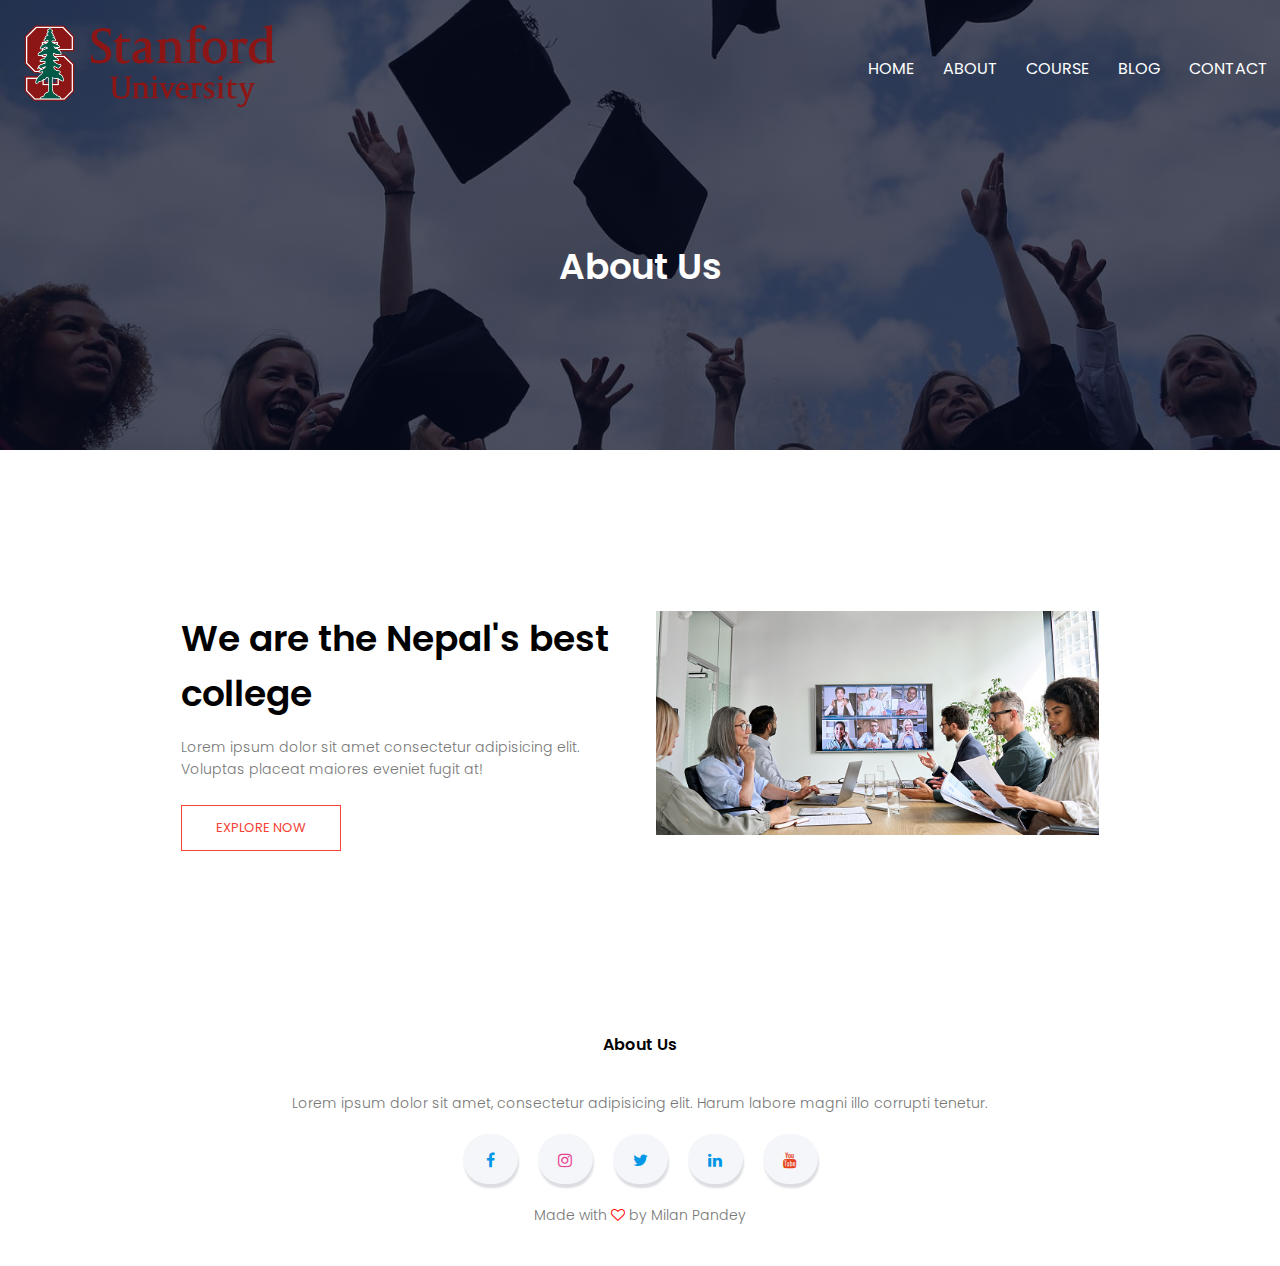
==== about.html @ 9acb29ad "Add files via upload" ====
<!DOCTYPE html>
<html lang="en">
<head>
    <meta charset="UTF-8">
    <meta http-equiv="X-UA-Compatible" content="IE=edge">
    <meta name="viewport" content="width=device-width, initial-scale=1.0">
    <title>Our University</title>
    <link rel="stylesheet" href="style.css">
    <link rel="preconnect" href="https://fonts.googleapis.com">
<link rel="preconnect" href="https://fonts.gstatic.com" crossorigin>
<link href="https://fonts.googleapis.com/css2?family=Poppins:wght@100;200;300;400;600;700&display=swap" rel="stylesheet">
<link rel="stylesheet" href="https://stackpath.bootstrapcdn.com/font-awesome/4.7.0/css/font-awesome.min.css">
</head>
<body>
    <section class="sub-header">
        <nav>
            <a href="index.html"><img src="image/collegelogo.png"  alt=""></a>
            <div class="nav-links" id="navlinks">
                <i class="fa fa-times" onclick="hidemenu()"></i>
                <ul>
                    <li><a href="">HOME</a></li>
                    <li><a href="about.html" target="_blank">ABOUT</a></li>
                    <li><a href="">COURSE</a></li>
                    <li><a href="">BLOG</a></li>
                    <li><a href="">CONTACT</a></li>
                </ul>
            </div>
            <i class="fa fa-bars" onclick="showmenu()"></i>
        </nav>
        <h1>About Us</h1> 
    </section>

    <!---------about us content------------>
    <section class="about-us">

        <div class="row">
            <div class="about-col">
             <h1>We are the Nepal's best college</h1>   
             <p>Lorem ipsum dolor sit amet consectetur adipisicing elit. Voluptas placeat maiores eveniet fugit at!</p>
                <a href="" class="hero-btn red-btn">EXPLORE NOW</a>
                
                
            </div>
            <div class="about-col">
                <img src="image/aboutuss.jpg" alt="">
            </div>
        </div>

    </section>





        <!-------Footer-->
         
        <section class="footer">
            <h4>About Us</h4>
            <p>Lorem ipsum dolor sit amet, consectetur adipisicing elit. Harum labore magni illo corrupti tenetur.</p>

            <div class="icons">
                <a href="https://www.facebook.com/profile.php?id=100042295680045" target="_blank">
                <i class="fa fa-facebook"></i>
            </a>
                <a href="https://www.instagram.com/iammilan__07/" target="_blank">
                    <i class="fa fa-instagram"></i>
                </a>
                <a href="https://twitter.com/iammilan_07" target="_blank">
                <i class="fa fa-twitter"></i> </a>
                <a href="https://www.linkedin.com/in/milan-pandey-606062179/" target="_blank">
                <i class="fa fa-linkedin"></i> </a>
                <a href="https://www.youtube.com/channel/UC5FPRJilZwSeh-ddPP-V-uA/" target="_blank">
                    <i class="fa fa-youtube"></i> </a>
            </div>
            <p>Made with <i class="fa fa-heart-o"></i> by Milan Pandey</p>
        </section>







    
    <!--------------Javascript for Side Menu-->
    <script>
        var navlinks = document.getElementById("navlinks");
        function showmenu(){
            navlinks.style.right = "0";
        }
        function hidemenu(){
            navlinks.style.right = "-200px";
        }
    </script>

</body>
</html>
---- style.css ----
*{
    margin: 0;
    padding: 0;
    font-family: 'Poppins', sans-serif;
}
.header{
    min-height: 100vh;
    width: 100%;
    background-image: linear-gradient(rgba(4,9,30,0.7),rgba(4,9,30,0.7)),url(image/banner.jpg);
    background-position: center;
    background-size: cover;
    position: relative;
    
}
nav{
    display: flex;
    padding: 2%, 6%;
    justify-content: space-between;
    align-items: center;
}
nav img{
    width: 300px;

}
.nav-links{
    flex: 1;
    text-align: right;
}
.nav-links ul li{
    list-style: none;
    display: inline-block;
    padding: 8px 12px;
    position: relative;
}
.nav-links ul li a{
    color: white;
    text-decoration: none;
    
}
.nav-links ul li::after{
    content:'' ;
    width: 0%;
    height: 2px;
    background: #f44336;
    display: block;
    margin: auto;
    transition: 0.5s;
}
.nav-links ul li:hover::after{
    width: 100%;
}
.text-box{
    width: 90%;
    color: white;
    position: absolute;
    top: 50%;
    left: 50%;
    transform: translate(-50%,-50%);
    text-align: center;
}
.text-box h1{
    font-size: 62px;
}
.text-box p{
    margin: 10px 0 40px;
    font-size: 14px;
    color: white;
}
.hero-btn{
    display: inline-block;
    text-decoration: none;
    color: white;
    border: 1px solid white;
    padding: 12px 34px;
    font-size: 13px;
    background: transparent;
    position: relative;
    cursor: pointer;
}
.hero-btn:hover{
    border: 1px solid orangered;
    background: orangered;
    transition: 1s;
}
nav .fa{
    display: none;
}
@media(max-width: 700px){
    .text-box h1{
        font-size: 20px;
    }
    .nav-links ul li{
        display: block;
    }
    .nav-links{
        position: absolute;
        background: orangered;
        height: 100vh;
        width: 200px;
        top: 0;
        right: -200px;
        text-align: left;
        z-index: 2;
        transition: 1s;
    }
    nav .fa{
        display: block;
        color: white;
        margin: 10px;
        font-size: 22px;
        cursor: pointer;
    }
    .nav-links ul{
        padding: 30px;
    }
    .row{
        flex-direction: column;;
    }
}

/*--- course--*/
.course{
    width: 80%;
    margin: auto;
    text-align: center;
    padding: 100px;
}
h1{
    font-size: 36px;
    font-weight: 600;
}
p{
    color: #777;
    font-size: 14px;
    font-weight: 300;
    line-height: 22px;
    padding: 10px;
}

.row{
    margin: 5%;
    display: flex;
    justify-content: space-between;
}
.course-col{
    flex-basis: 31%;
    background: rgba(255, 0, 0, 0.075);
    border-radius: 10px;
    margin-bottom: 5%;
    padding: 20px 12px;
    box-sizing: border-box;
    transition: 00.5s;
}
h3{
    text-align: center;
    font-weight: 600;
    margin: 10px 0;
}
.course-col:hover{
    box-shadow: 0 0 20px 0px rgba(0,0,0,0.2);
}

/*------Facility----*/
.course{
    width: 80%;
    margin: auto;
    text-align: center;
    padding-top: 50px;
}
.course-col{
    flex-basis: 32%;
    border-radius: 10px;
    margin-bottom: 30px;
    position: relative;
    overflow: hidden;
}
.course-col img{
    height: 190px;
    width: auto;
    display: block;
}
.layer{
    background: transparent;
    height: 100%;
    width: 100%;
    position: absolute;
    top: 0;
    left: 0;   
    transition: 0.5s;
}
.layer:hover{
    background: rgba(219, 34, 34, 0.315);
}
.layer h3{
    width: 100%;
    font-weight: 500;
    color: #fff;
    font-size: 26px;
    bottom: 0;
    left: 50%;
    transform: translate(-50%);
    position: absolute;
    opacity: 0;
    transition: 0.5s;
}
.layer:hover h3{
    bottom: 49%;
    opacity: 1;
}

/*-----facilities---*/
.facilities{
    width: 80%;
    margin: auto;
    text-align: center;
    padding-top: 100px;
}
.facilities-col{
    flex-basis: 31%;
    border-radius: 10px;
    margin-bottom: 10%;
    text-align: left;
}
.facilities-col img{
    width: 100%;
    border-radius: 10px;
}
.facilities-col p{
    padding: o;
}
.facilities-col h3{
    margin-top: 16px;
    margin-bottom: 15px;
    text-align: left;
}

/*---------testimonials---*/
.testimonials{
    width: 80%;
    margin: auto;
    padding-top: 100px;
    text-align: center;
}
.testimonial-col{
    flex-basis: 44%;
    border-radius: 10px;
    margin-bottom: 5%;
    text-align: left;
    background: rgba(235, 100, 100, 0.171);
    padding: 25px;
    cursor: pointer;
    display: flex;
    margin: 4px;
}
.testimonial-col img{
    height: 40px;
    margin-left: 5px;
    margin-right: 30px;
    border-radius: 50%;
}
.testimonial-col img p{
    padding: 0;
}
.testimonial-col h3{
    margin-top: 15px;
    text-align: left;
}
.testimonial-col .fa{
    color: brown;
}
@media(max-width: 700px){
    .testimonial-col img{
        margin-left: 0px;
        margin-right: 15px;
    }
}

/*------ Call to Action----*/
.cta{
    margin: 100px auto;
    width: 88%;
    background-image: linear-gradient(rgba(0,0,0,0.7),rgba(0,0,0,0.7)), url(image/enroll.jpg);
    background-position: center;
    background-size: cover;
    border-radius: 10px;
    text-align: center;
    padding: 100px 0;
}

.cta h1{
    color: white;
    margin-bottom: 40px;
    padding: 0;
    
}

@media(max-width: 700px){
    .cta h1{
        font-size: 24px;
    }
}

/*-----Footer---*/
.footer{
    width: 100%;
    text-align: center;
    padding: 30px 0;
}
.footer h4{
    margin-bottom: 25px;
    margin-top: 20px;
    font-weight: 600;
}

.icons{
    display: flex;
    justify-content: center;
}
.icons .fa{
    
    margin: 0 13px;
    cursor: pointer;
    padding: 18px 0;
}
.fa-heart-o{
    color: red;
}
.icons a{
    height: 50px;
    width: 55px;
    background-color: #f5f6fa;
    border-radius: 50px;
    text-align: center;
    margin: 10px;
    box-shadow: 1px 4px 2px #dcdde1;
}
.icons a i{
    transition: all 0.3s linear;
}

.icons a:hover i{
    transform: scale(1.4);
}
.fa-instagram{
    color: #e84393;
}
.fa-twitter{
    color: #0097e6;
}
.fa-linkedin{
    color: #0097e6;
}
.fa-youtube{
    color: #e84118;
}
.fa-facebook{
    color: #0097e6;
}

/*------------About us page--------*/

.sub-header{
    height: 50vh;
    width: 100%;
    background-image: linear-gradient(rgba(4,9,30,0.7),rgba(4,9,30,0.7)),url(image/about.jpg);
    background-position: center;
    background-size: cover;
    text-align: center;
    color: #fff;
}
.sub-header h1{
    margin-top: 100px;
}

.about-us{
    width: 80%;
    margin: auto;
    padding-top: 80px;
    padding-bottom: 50px;
}
.about-col{
    flex-basis: 48%;
    padding: 30px 2px;
}
.about-col img{
    width: 100%;
}
.about-col h1{
    padding-top: 0;
}
.about-col p{
    padding: 15px 0 25px;
}
.red-btn{
    border: 1px solid #f44335;
    background: transparent;
    color: #f44335;
}
.red-btn:hover{
    color: #fff;
}
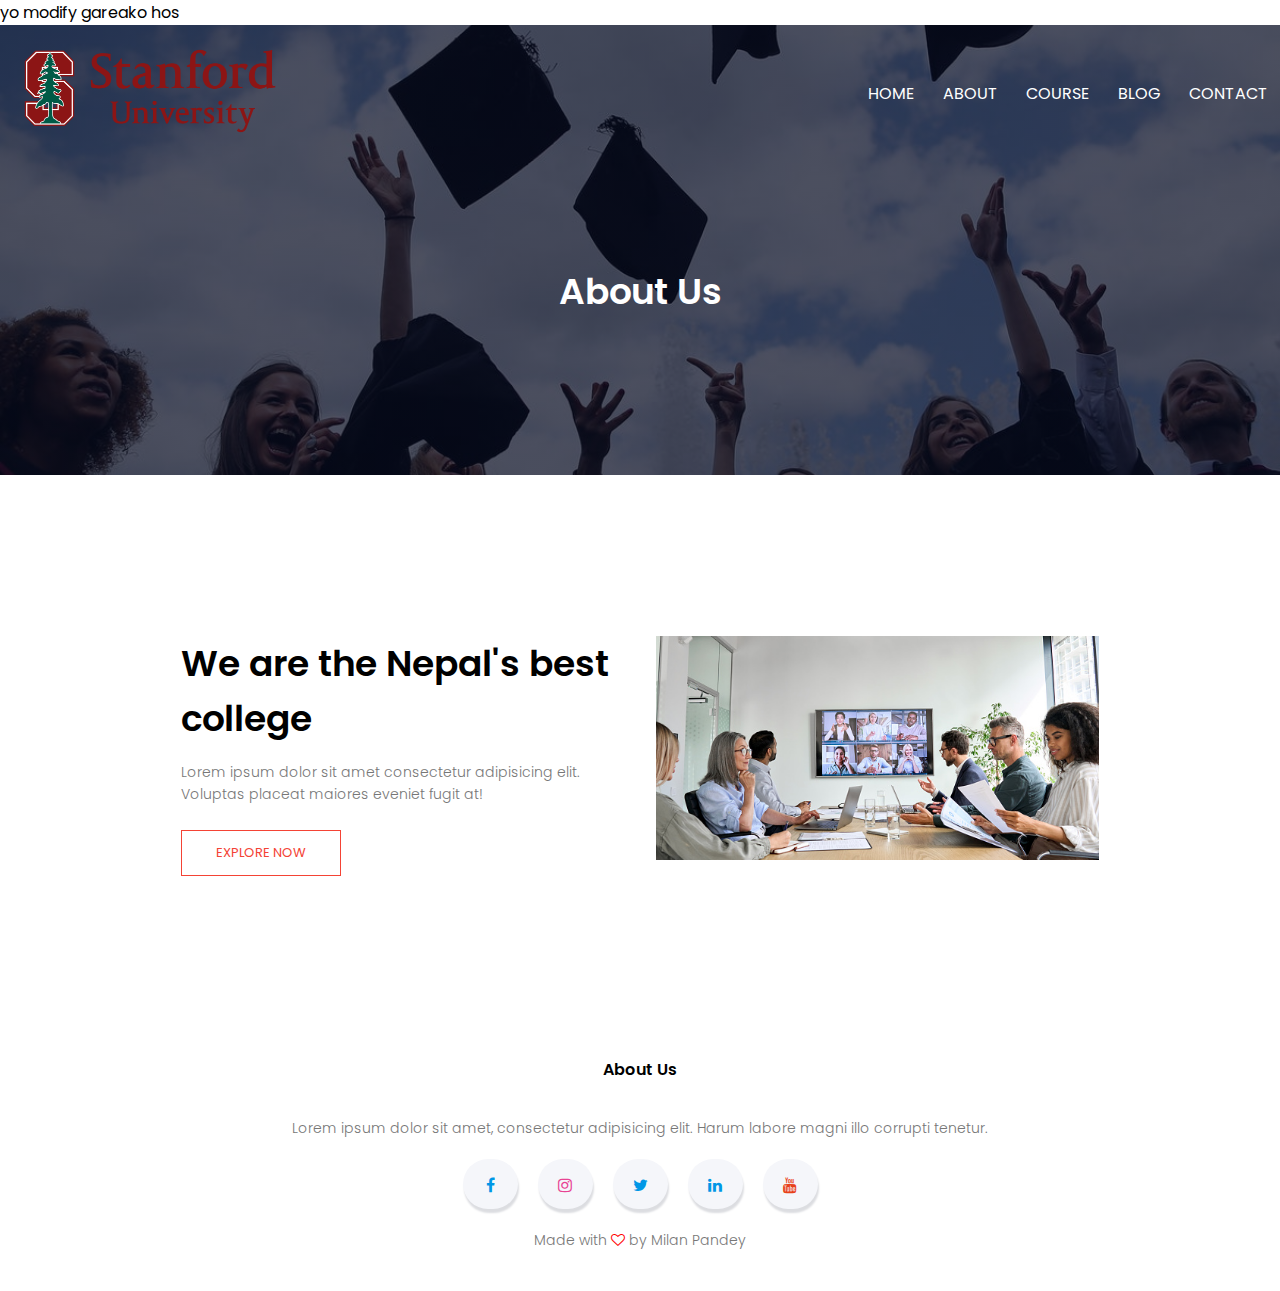
==== commit de8d79c4: "lastes comiit to contact.html" ====
--- a/about.html
+++ b/about.html
@@ -1,6 +1,7 @@
 <!DOCTYPE html>
 <html lang="en">
 <head>
+yo modify gareako hos
     <meta charset="UTF-8">
     <meta http-equiv="X-UA-Compatible" content="IE=edge">
     <meta name="viewport" content="width=device-width, initial-scale=1.0">
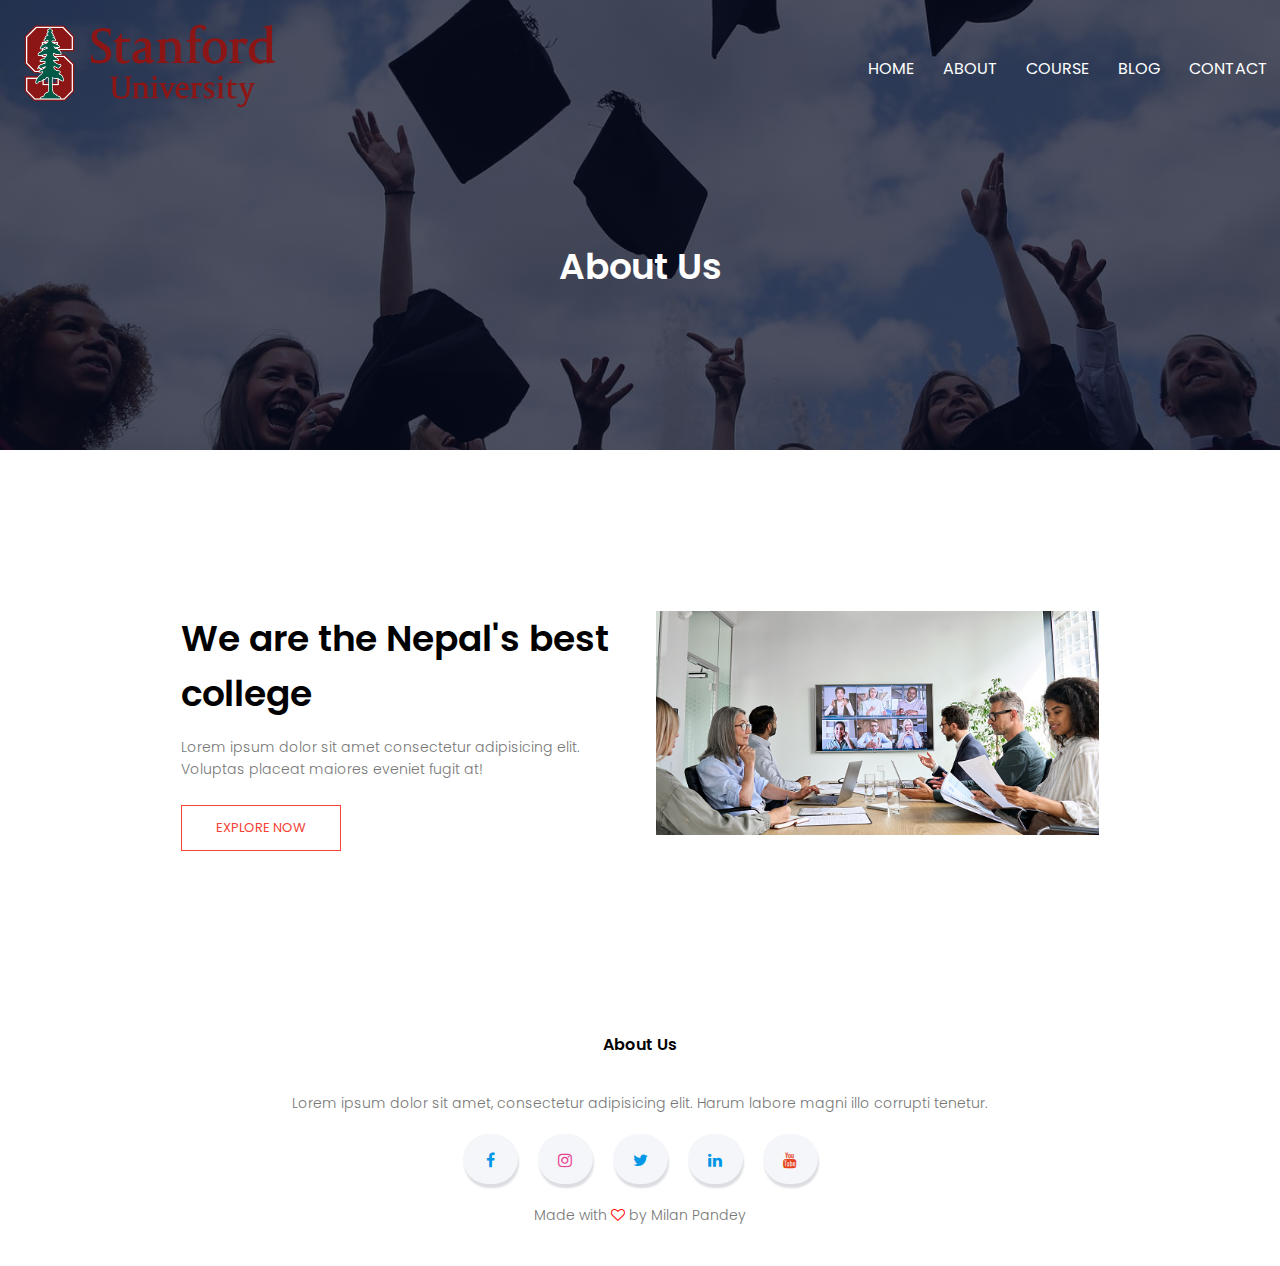
==== commit cf28e1e0: "Revert "lastes comiit to contact.html"" ====
--- a/about.html
+++ b/about.html
@@ -1,7 +1,6 @@
 <!DOCTYPE html>
 <html lang="en">
 <head>
-yo modify gareako hos
     <meta charset="UTF-8">
     <meta http-equiv="X-UA-Compatible" content="IE=edge">
     <meta name="viewport" content="width=device-width, initial-scale=1.0">
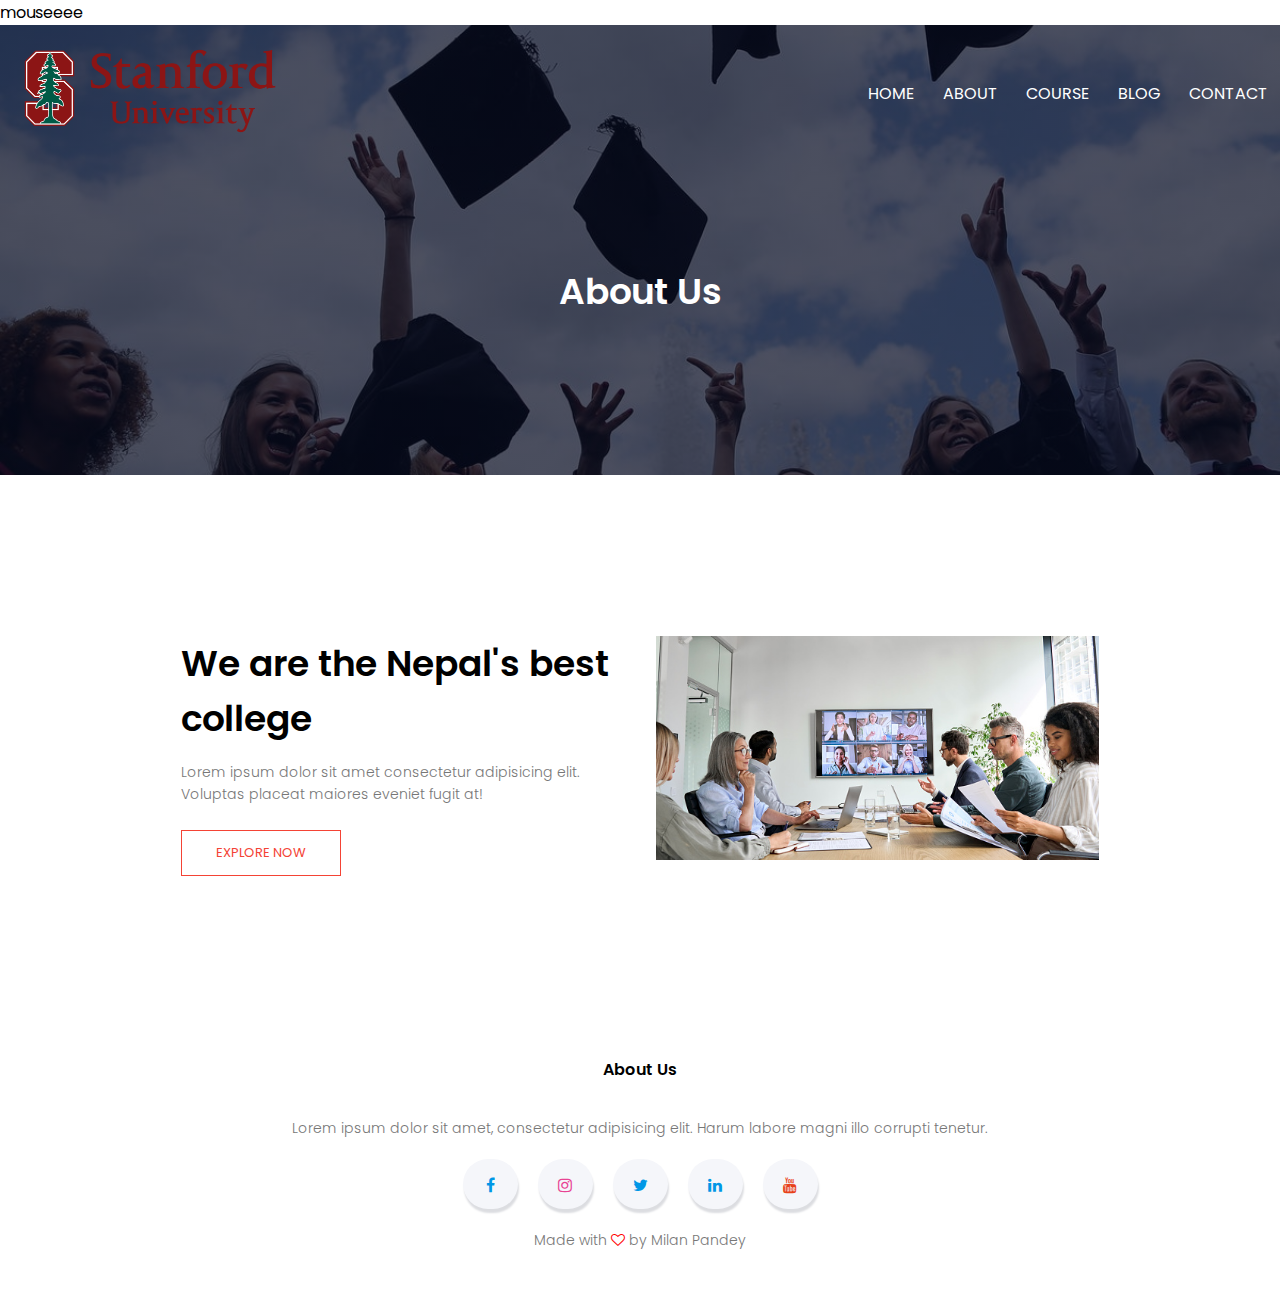
==== commit f5d5f9d3: "mouseeeee" ====
--- a/about.html
+++ b/about.html
@@ -1,4 +1,4 @@
-<!DOCTYPE html>
+<!DOCTYPE html>mouseeee
 <html lang="en">
 <head>
     <meta charset="UTF-8">
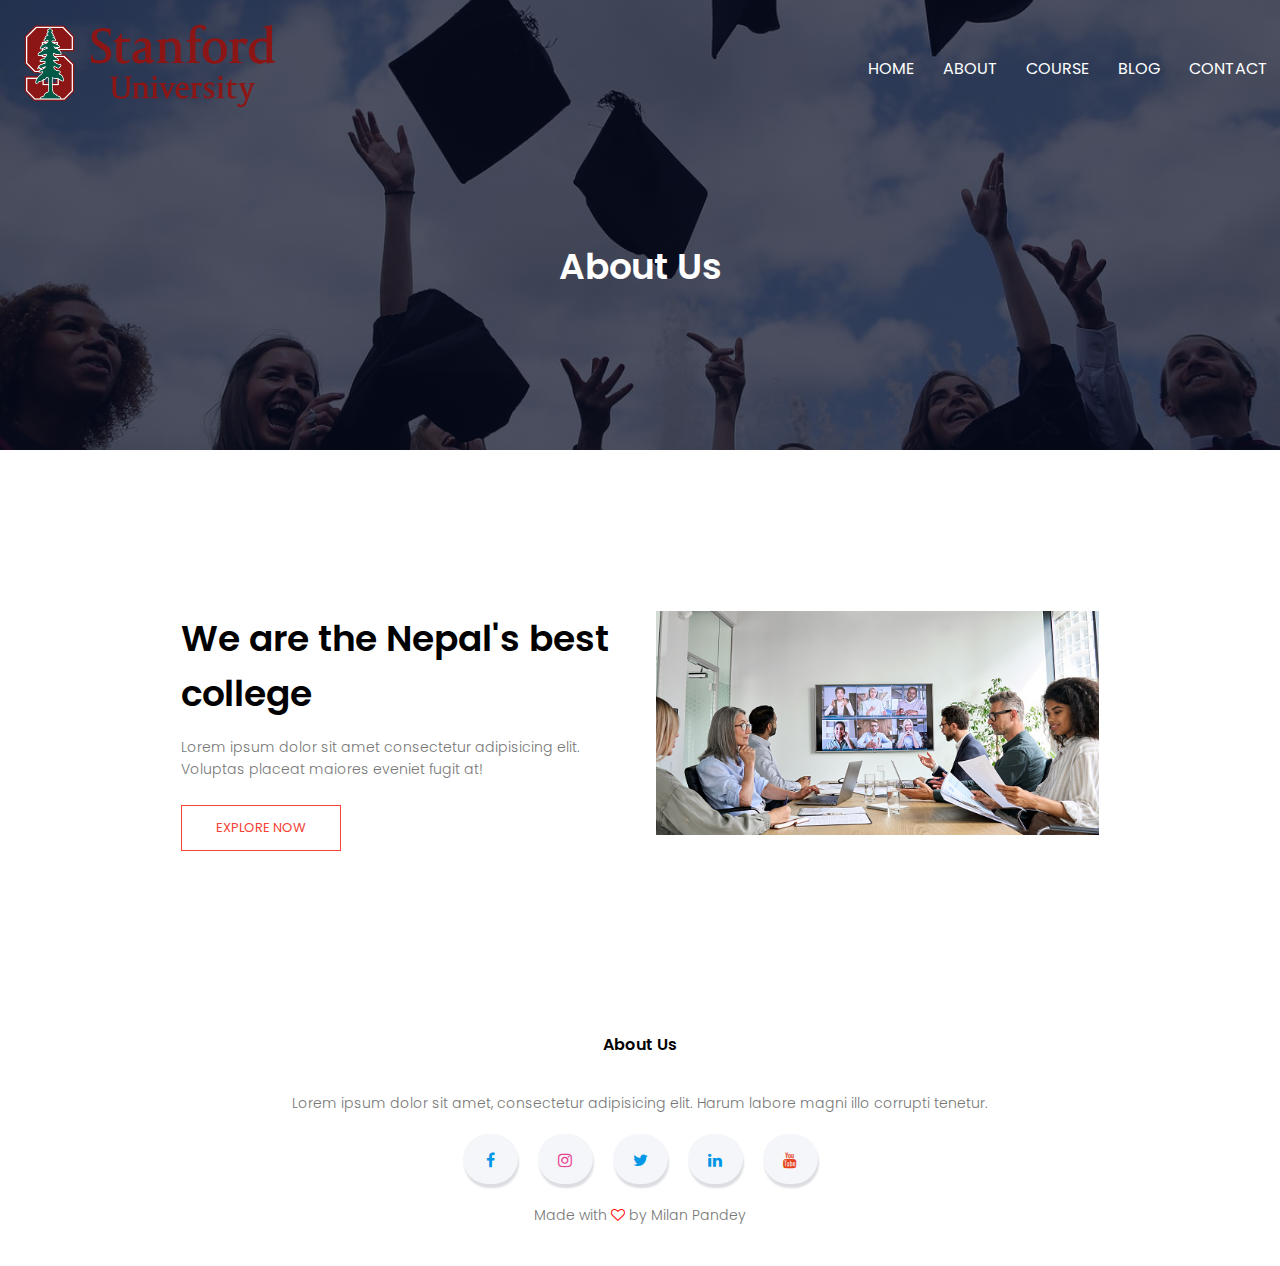
==== commit 9c3d4139: "back to normal" ====
--- a/about.html
+++ b/about.html
@@ -1,4 +1,4 @@
-<!DOCTYPE html>mouseeee
+<!DOCTYPE html>
 <html lang="en">
 <head>
     <meta charset="UTF-8">
